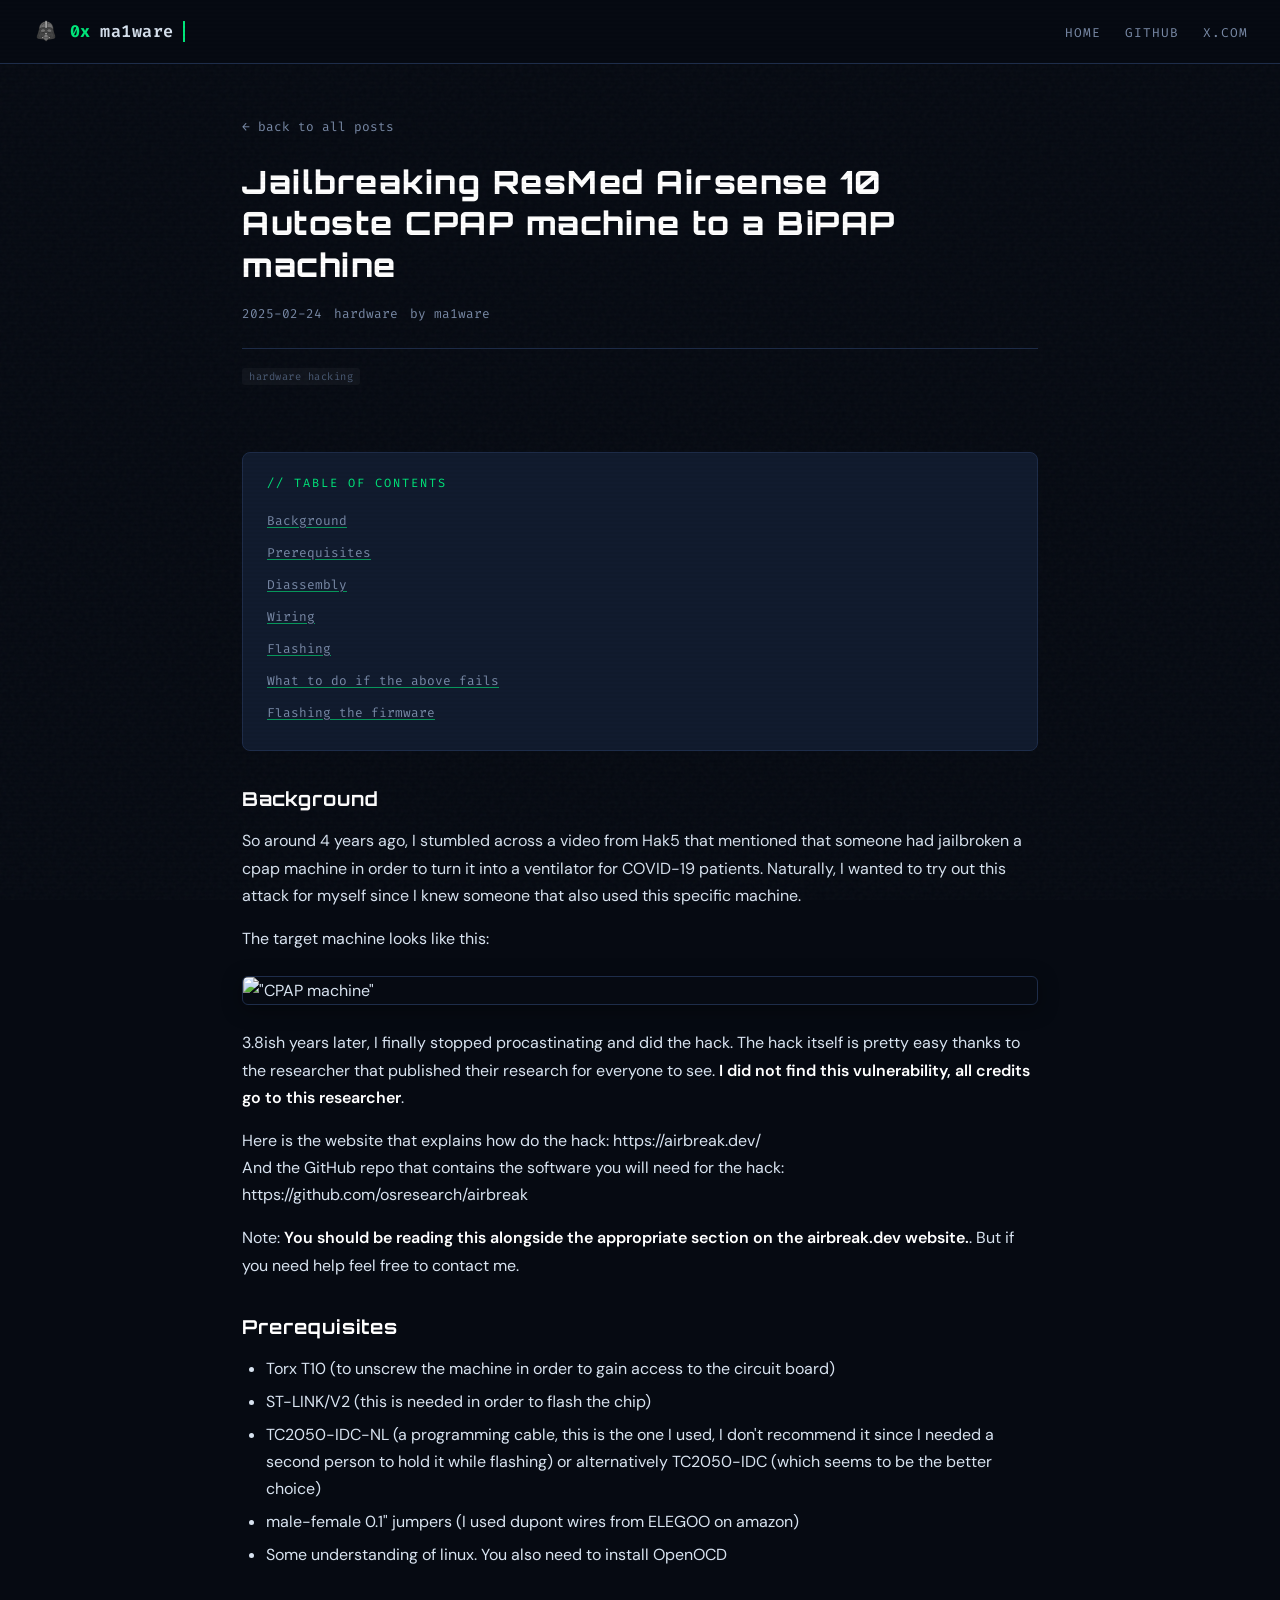
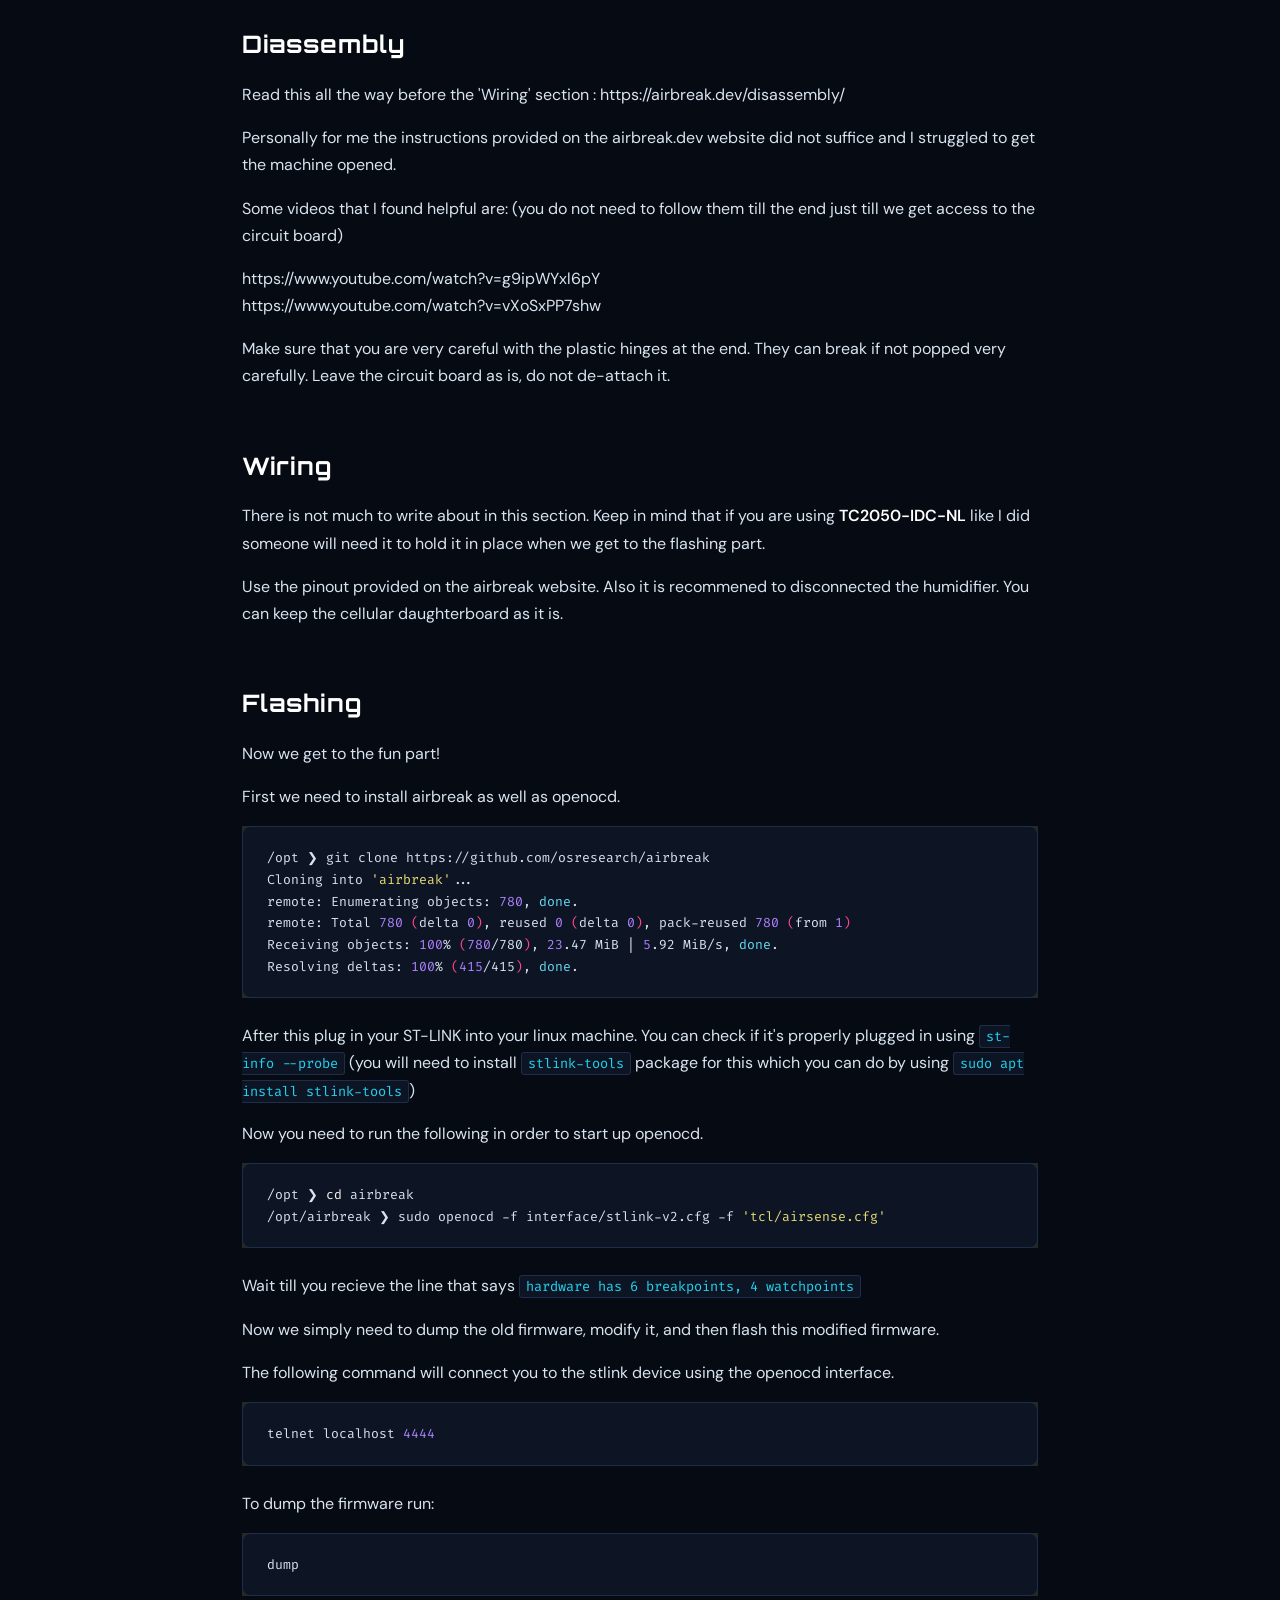
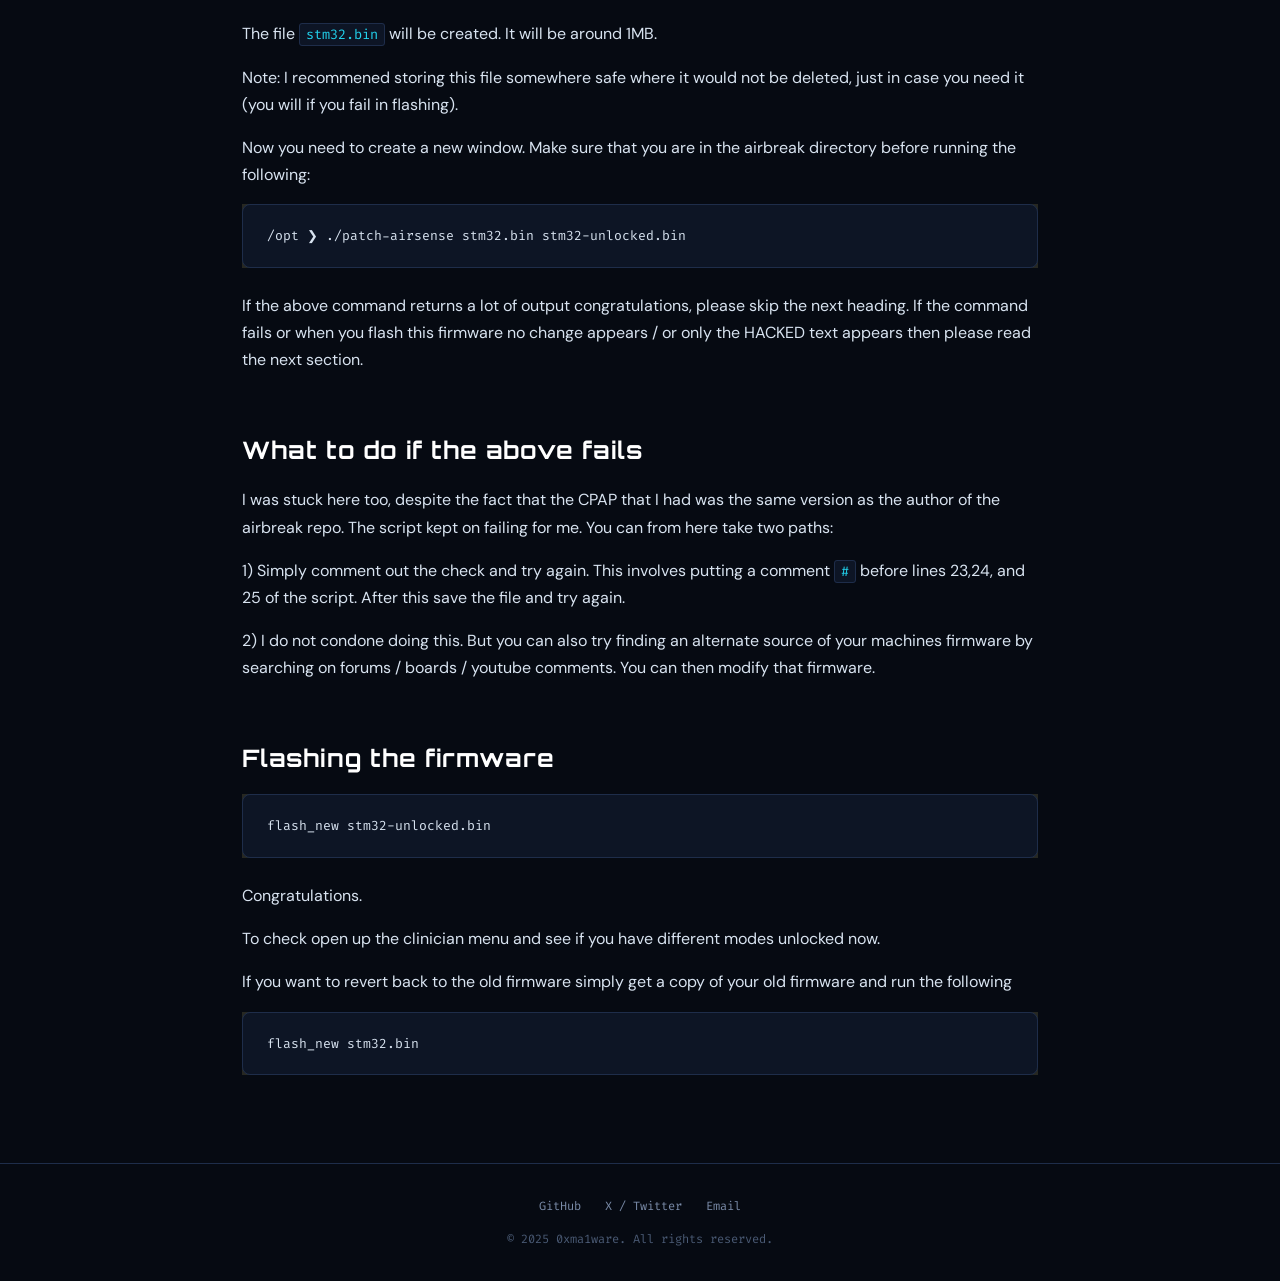
==== posts/cpap-jailbreak.html @ 5221f712 "Initial deploy" ====
<!DOCTYPE html>
<html lang="en">
<head>
  <meta charset="UTF-8">
  <meta name="viewport" content="width=device-width, initial-scale=1.0">
  <title>Jailbreaking ResMed Airsense 10 Autoste CPAP machine to a BiPAP machine — 0xma1ware</title>
  <meta name="description" content="So around 4 years ago, I stumbled across a video from Hak5 that mentioned that someone had jailbroken a cpap machine in order to turn it into a ventilator for COVID-19 patients. Naturally, I wanted to">
  <meta name="author" content="ma1ware">
  <meta name="robots" content="index, follow">
  <link rel="canonical" href="https://0xma1ware.github.io/posts/cpap-jailbreak.html">
  <meta property="og:title" content="Jailbreaking ResMed Airsense 10 Autoste CPAP machine to a BiPAP machine">
  <meta property="og:description" content="So around 4 years ago, I stumbled across a video from Hak5 that mentioned that someone had jailbroken a cpap machine in order to turn it into a ventilator for COVID-19 patients. Naturally, I wanted to">
  <meta property="og:type" content="article">
  <meta property="og:url" content="https://0xma1ware.github.io/posts/cpap-jailbreak.html">
  <meta property="og:image" content="https://0xma1ware.github.io/favicon.ico">
  <meta property="article:published_time" content="2025-02-24">
  <meta property="article:author" content="ma1ware">
  <meta name="twitter:card" content="summary">
  <meta name="twitter:site" content="@0xma1ware">
  <meta name="twitter:title" content="Jailbreaking ResMed Airsense 10 Autoste CPAP machine to a BiPAP machine">
  <meta name="twitter:description" content="So around 4 years ago, I stumbled across a video from Hak5 that mentioned that someone had jailbroken a cpap machine in order to turn it into a ventilator for COVID-19 patients. Naturally, I wanted to">
  <link rel="icon" href="../favicon.ico">
  <link rel="preconnect" href="https://fonts.googleapis.com">
  <link rel="preconnect" href="https://fonts.gstatic.com" crossorigin>
  <link href="https://fonts.googleapis.com/css2?family=DM+Sans:wght@400;500;600;700&family=Fira+Code:wght@400;500;600&family=Orbitron:wght@600;700;800;900&display=swap" rel="stylesheet">
  <link rel="stylesheet" href="../css/style.css">
  <script type="application/ld+json">
  {
    "@context": "https://schema.org", "@type": "BlogPosting",
    "headline": "Jailbreaking ResMed Airsense 10 Autoste CPAP machine to a BiPAP machine", "description": "So around 4 years ago, I stumbled across a video from Hak5 that mentioned that someone had jailbroken a cpap machine in order to turn it into a ventilator for COVID-19 patients. Naturally, I wanted to",
    "datePublished": "2025-02-24",
    "author": { "@type": "Person", "name": "ma1ware", "url": "https://github.com/0xma1ware" },
    "publisher": { "@type": "Person", "name": "ma1ware" },
    "mainEntityOfPage": { "@type": "WebPage", "@id": "https://0xma1ware.github.io/posts/cpap-jailbreak.html" }
  }
  </script>
</head>
<body>
  <header class="site-header">
    <a href="../" class="site-logo"><img src="../favicon.ico" alt="logo"><span class="prefix">0x</span>ma1ware<span class="cursor-blink"></span></a>
    <button class="menu-toggle" aria-label="Menu" onclick="document.querySelector('.site-nav').classList.toggle('open')">
      <span></span><span></span><span></span>
    </button>
    <nav><ul class="site-nav">
      <li><a href="../">home</a></li>
      <li><a href="https://github.com/0xma1ware" target="_blank" rel="noopener">github</a></li>
      <li><a href="https://x.com/0xma1ware" target="_blank" rel="noopener">x.com</a></li>
    </ul></nav>
  </header>

  <div class="post-header animate-in">
    <a href="../" class="back-link">&larr; back to all posts</a>
    <h1>Jailbreaking ResMed Airsense 10 Autoste CPAP machine to a BiPAP machine</h1>
    <div class="post-meta">
      <span>2025-02-24</span>
      <span class="category hardware">hardware</span>
      
      <span>by ma1ware</span>
    </div>
    <div class="tags" style="margin-top:.75rem;"><span class="tag">hardware hacking</span></div>
  </div>

  <article class="post-content animate-in">
    <div class="toc"><div class="toc-title">// Table of Contents</div><ul><li class="toc-h2"><a href="#background">Background</a></li><li class="toc-h2"><a href="#prerequisites">Prerequisites</a></li><li class="toc-h1"><a href="#diassembly">Diassembly</a></li><li class="toc-h1"><a href="#wiring">Wiring</a></li><li class="toc-h1"><a href="#flashing">Flashing</a></li><li class="toc-h1"><a href="#what-to-do-if-the-above-fails">What to do if the above fails</a></li><li class="toc-h1"><a href="#flashing-the-firmware">Flashing the firmware</a></li></ul></div>
    <h2 id="background">Background</h2>
<p>So around 4 years ago, I stumbled across a video from Hak5 that mentioned that someone had jailbroken a cpap machine in order to turn it into a ventilator for COVID-19 patients. Naturally, I wanted to try out this attack for myself since I knew someone that also used this specific machine. </p>
<p>The target machine looks like this:</p>
<p><img alt="&quot;CPAP machine&quot;" src="https://encrypted-tbn2.gstatic.com/shopping?q=tbn:ANd9GcSgDNtsyXxOxDZkY7WYHFX2xulqKzHqW1wJB3QRweXWXGwczwi-vBN7bbda9fKr2TRibIV-XeZ3ooEKeeqEE5GjpCUx60dBHDgu2SUo7MgXHOjtsBrXcTtrdw" /></p>
<p>3.8ish years later, I finally stopped procastinating and did the hack. The hack itself is pretty easy thanks to the researcher that published their research for everyone to see. <strong>I did not find this vulnerability, all credits go to this researcher</strong>.</p>
<p>Here is the website that explains how do the hack: https://airbreak.dev/<br />
And the GitHub repo that contains the software you will need for the hack: https://github.com/osresearch/airbreak</p>
<p>Note: <strong>You should be reading this alongside the appropriate section on the airbreak.dev website.</strong>. But if you need help feel free to contact me. </p>
<h2 id="prerequisites">Prerequisites</h2>
<ul>
<li>Torx T10 (to unscrew the machine in order to gain access to the circuit board)</li>
<li>ST-LINK/V2 (this is needed in order to flash the chip)</li>
<li>TC2050-IDC-NL (a programming cable, this is the one I used, I don't recommend it since I needed a second person to hold it while flashing) or alternatively TC2050-IDC (which seems to be the better choice)</li>
<li>male-female 0.1" jumpers (I used dupont wires from ELEGOO on amazon)</li>
<li>Some understanding of linux. You also need to install OpenOCD</li>
</ul>
<h1 id="diassembly">Diassembly</h1>
<p>Read this all the way before the 'Wiring' section : https://airbreak.dev/disassembly/</p>
<p>Personally for me the instructions provided on the airbreak.dev website did not suffice and I struggled to get the machine opened. </p>
<p>Some videos that I found helpful are: (you do not need to follow them till the end just till we get access to the circuit board)</p>
<p>https://www.youtube.com/watch?v=g9ipWYxl6pY<br />
https://www.youtube.com/watch?v=vXoSxPP7shw</p>
<p>Make sure that you are very careful with the plastic hinges at the end. They can break if not popped very carefully. Leave the circuit board as is, do not de-attach it.</p>
<h1 id="wiring">Wiring</h1>
<p>There is not much to write about in this section. Keep in mind that if you are using <strong>TC2050-IDC-NL</strong> like I did someone will need it to hold it in place when we get to the flashing part.</p>
<p>Use the pinout provided on the airbreak website. Also it is recommened to disconnected the humidifier. You can keep the cellular daughterboard as it is.</p>
<h1 id="flashing">Flashing</h1>
<p>Now we get to the fun part!</p>
<p>First we need to install airbreak as well as openocd.</p>
<div class="highlight" style="background: #272822"><pre style="line-height: 125%;"><span></span><code>/opt<span style="color: #F8F8F2"> </span>❯<span style="color: #F8F8F2"> </span>git<span style="color: #F8F8F2"> </span>clone<span style="color: #F8F8F2"> </span>https://github.com/osresearch/airbreak<span style="color: #F8F8F2">                                       </span>
Cloning<span style="color: #F8F8F2"> </span>into<span style="color: #F8F8F2"> </span><span style="color: #E6DB74">&#39;airbreak&#39;</span>...
remote:<span style="color: #F8F8F2"> </span>Enumerating<span style="color: #F8F8F2"> </span>objects:<span style="color: #F8F8F2"> </span><span style="color: #AE81FF">780</span>,<span style="color: #F8F8F2"> </span><span style="color: #66D9EF">done</span>.
remote:<span style="color: #F8F8F2"> </span>Total<span style="color: #F8F8F2"> </span><span style="color: #AE81FF">780</span><span style="color: #F8F8F2"> </span><span style="color: #FF4689">(</span>delta<span style="color: #F8F8F2"> </span><span style="color: #AE81FF">0</span><span style="color: #FF4689">)</span>,<span style="color: #F8F8F2"> </span>reused<span style="color: #F8F8F2"> </span><span style="color: #AE81FF">0</span><span style="color: #F8F8F2"> </span><span style="color: #FF4689">(</span>delta<span style="color: #F8F8F2"> </span><span style="color: #AE81FF">0</span><span style="color: #FF4689">)</span>,<span style="color: #F8F8F2"> </span>pack-reused<span style="color: #F8F8F2"> </span><span style="color: #AE81FF">780</span><span style="color: #F8F8F2"> </span><span style="color: #FF4689">(</span>from<span style="color: #F8F8F2"> </span><span style="color: #AE81FF">1</span><span style="color: #FF4689">)</span>
Receiving<span style="color: #F8F8F2"> </span>objects:<span style="color: #F8F8F2"> </span><span style="color: #AE81FF">100</span>%<span style="color: #F8F8F2"> </span><span style="color: #FF4689">(</span><span style="color: #AE81FF">780</span>/780<span style="color: #FF4689">)</span>,<span style="color: #F8F8F2"> </span><span style="color: #AE81FF">23</span>.47<span style="color: #F8F8F2"> </span>MiB<span style="color: #F8F8F2"> | </span><span style="color: #AE81FF">5</span>.92<span style="color: #F8F8F2"> </span>MiB/s,<span style="color: #F8F8F2"> </span><span style="color: #66D9EF">done</span>.
Resolving<span style="color: #F8F8F2"> </span>deltas:<span style="color: #F8F8F2"> </span><span style="color: #AE81FF">100</span>%<span style="color: #F8F8F2"> </span><span style="color: #FF4689">(</span><span style="color: #AE81FF">415</span>/415<span style="color: #FF4689">)</span>,<span style="color: #F8F8F2"> </span><span style="color: #66D9EF">done</span>.
</code></pre></div>

<p>After this plug in your ST-LINK into your linux machine. You can check if it's properly plugged in using <code>st-info --probe</code> (you will need to install <code>stlink-tools</code> package for this which you can do by using <code>sudo apt install stlink-tools</code>)</p>
<p>Now you need to run the following in order to start up openocd.</p>
<div class="highlight" style="background: #272822"><pre style="line-height: 125%;"><span></span><code>/opt<span style="color: #F8F8F2"> </span>❯<span style="color: #F8F8F2"> cd </span>airbreak<span style="color: #F8F8F2"> </span>
/opt/airbreak<span style="color: #F8F8F2"> </span>❯<span style="color: #F8F8F2"> </span>sudo<span style="color: #F8F8F2"> </span>openocd<span style="color: #F8F8F2"> </span>-f<span style="color: #F8F8F2"> </span>interface/stlink-v2.cfg<span style="color: #F8F8F2"> </span>-f<span style="color: #F8F8F2"> </span><span style="color: #E6DB74">&#39;tcl/airsense.cfg&#39;</span>
</code></pre></div>

<p>Wait till you recieve the line that says <code>hardware has 6 breakpoints, 4 watchpoints</code></p>
<p>Now we simply need to dump the old firmware, modify it, and then flash this modified firmware.</p>
<p>The following command will connect you to the stlink device using the openocd interface.</p>
<div class="highlight" style="background: #272822"><pre style="line-height: 125%;"><span></span><code>telnet<span style="color: #F8F8F2"> </span>localhost<span style="color: #F8F8F2"> </span><span style="color: #AE81FF">4444</span>
</code></pre></div>

<p>To dump the firmware run:</p>
<div class="highlight" style="background: #272822"><pre style="line-height: 125%;"><span></span><code>dump
</code></pre></div>

<p>The file <code>stm32.bin</code> will be created. It will be around 1MB.</p>
<p>Note: I recommened storing this file somewhere safe where it would not be deleted, just in case you need it (you will if you fail in flashing).</p>
<p>Now you need to create a new window. Make sure that you are in the airbreak directory before running the following:</p>
<div class="highlight" style="background: #272822"><pre style="line-height: 125%;"><span></span><code>/opt<span style="color: #F8F8F2"> </span>❯<span style="color: #F8F8F2"> </span>./patch-airsense<span style="color: #F8F8F2"> </span>stm32.bin<span style="color: #F8F8F2"> </span>stm32-unlocked.bin
</code></pre></div>

<p>If the above command returns a lot of output congratulations, please skip the next heading. If the command fails or when you flash this firmware no change appears / or only the HACKED text appears  then please read the next section.</p>
<h1 id="what-to-do-if-the-above-fails">What to do if the above fails</h1>
<p>I was stuck here too, despite the fact that the CPAP that I had was the same version as the author of the airbreak repo. The script kept on failing for me. You can from here take two paths:</p>
<p>1) Simply comment out the check and try again. This involves putting a comment <code>#</code> before lines 23,24, and 25 of the script. After this save the file and try again.</p>
<p>2) I do not condone doing this. But you can also try finding an alternate source of your machines firmware by searching on forums / boards / youtube comments. You can then modify that firmware. </p>
<h1 id="flashing-the-firmware">Flashing the firmware</h1>
<div class="highlight" style="background: #272822"><pre style="line-height: 125%;"><span></span><code>flash_new<span style="color: #F8F8F2"> </span>stm32-unlocked.bin
</code></pre></div>

<p>Congratulations. </p>
<p>To check open up the clinician menu and see if you have different modes unlocked now.</p>
<p>If you want to revert back to the old firmware simply get a copy of your old firmware and run the following</p>
<div class="highlight" style="background: #272822"><pre style="line-height: 125%;"><span></span><code>flash_new<span style="color: #F8F8F2"> </span>stm32.bin
</code></pre></div>
  </article>

  <footer class="site-footer">
    <div class="footer-links">
      <a href="https://github.com/0xma1ware" target="_blank" rel="noopener">GitHub</a>
      <a href="https://x.com/0xma1ware" target="_blank" rel="noopener">X / Twitter</a>
      <a href="mailto:ma1ware@protonmail.com">Email</a>
    </div>
    <p>&copy; 2025 0xma1ware. All rights reserved.</p>
  </footer>
</body>
</html>
---- css/style.css ----
/* ===== RESET & BASE ===== */
*,*::before,*::after{box-sizing:border-box;margin:0;padding:0}

:root {
  --bg-deep: #060a12;
  --bg-base: #0b1120;
  --bg-card: #111b2e;
  --bg-card-hover: #162036;
  --bg-code: #0d1525;
  --border: #1e2d4a;
  --border-glow: #00e87b33;
  --accent: #00e87b;
  --accent-dim: #00e87b99;
  --accent-bright: #33ff99;
  --cyan: #22d3ee;
  --red: #f43f5e;
  --amber: #f59e0b;
  --purple: #a78bfa;
  --text: #d8e3f0;
  --text-muted: #7a8ba8;
  --text-dim: #4a5a74;
  --font-display: 'Orbitron', sans-serif;
  --font-body: 'DM Sans', sans-serif;
  --font-mono: 'Fira Code', 'JetBrains Mono', monospace;
  --max-width: 860px;
  --header-height: 64px;
}

html { scroll-behavior: smooth; }

body {
  font-family: var(--font-body);
  background: var(--bg-deep);
  color: var(--text);
  line-height: 1.7;
  font-size: 16px;
  min-height: 100vh;
  -webkit-font-smoothing: antialiased;
}

/* background noise texture */
body::before {
  content: '';
  position: fixed;
  inset: 0;
  background: url("data:image/svg+xml,%3Csvg viewBox='0 0 256 256' xmlns='http://www.w3.org/2000/svg'%3E%3Cfilter id='n'%3E%3CfeTurbulence type='fractalNoise' baseFrequency='.85' numOctaves='4' stitchTiles='stitch'/%3E%3C/filter%3E%3Crect width='100%25' height='100%25' filter='url(%23n)' opacity='.03'/%3E%3C/svg%3E");
  pointer-events: none;
  z-index: 0;
}

/* ===== SCANLINE OVERLAY ===== */
body::after {
  content: '';
  position: fixed;
  inset: 0;
  background: repeating-linear-gradient(
    0deg,
    transparent,
    transparent 2px,
    rgba(0,0,0,0.03) 2px,
    rgba(0,0,0,0.03) 4px
  );
  pointer-events: none;
  z-index: 9999;
}

a { color: var(--accent); text-decoration: none; transition: color .2s; }
a:hover { color: var(--accent-bright); }

img { max-width: 100%; height: auto; border-radius: 6px; }

/* ===== HEADER ===== */
.site-header {
  position: sticky;
  top: 0;
  z-index: 100;
  height: var(--header-height);
  display: flex;
  align-items: center;
  justify-content: space-between;
  padding: 0 2rem;
  background: var(--bg-deep);
  border-bottom: 1px solid var(--border);
  backdrop-filter: blur(12px);
}

.site-logo {
  font-family: var(--font-mono);
  font-size: 1.05rem;
  font-weight: 600;
  letter-spacing: .5px;
  color: var(--text);
  display: flex;
  align-items: center;
  gap: .6rem;
}

.site-logo .prefix {
  color: var(--accent);
  font-weight: 700;
}

.site-logo .cursor-blink {
  display: inline-block;
  width: 2px;
  height: 1.2em;
  background: var(--accent);
  animation: blink 1s step-end infinite;
  vertical-align: middle;
}

@keyframes blink { 50% { opacity: 0; } }

.site-logo img {
  width: 28px;
  height: 28px;
  border-radius: 4px;
}

.site-nav {
  display: flex;
  gap: 1.5rem;
  list-style: none;
}

.site-nav a {
  font-family: var(--font-mono);
  font-size: .8rem;
  color: var(--text-muted);
  letter-spacing: 1px;
  text-transform: uppercase;
  position: relative;
  padding-bottom: 2px;
}

.site-nav a::after {
  content: '';
  position: absolute;
  bottom: -2px;
  left: 0;
  width: 0;
  height: 1px;
  background: var(--accent);
  transition: width .3s;
}

.site-nav a:hover { color: var(--accent); }
.site-nav a:hover::after { width: 100%; }

/* ===== HERO (INDEX PAGE) ===== */
.hero {
  position: relative;
  padding: 5rem 2rem 4rem;
  text-align: center;
  overflow: hidden;
}

.hero::before {
  content: '';
  position: absolute;
  top: -120px;
  left: 50%;
  transform: translateX(-50%);
  width: 600px;
  height: 600px;
  background: radial-gradient(circle, var(--accent-dim) 0%, transparent 70%);
  opacity: .12;
  pointer-events: none;
}

.hero h1 {
  font-family: var(--font-display);
  font-size: clamp(2rem, 5vw, 3.2rem);
  font-weight: 900;
  letter-spacing: 3px;
  text-transform: uppercase;
  color: #fff;
  margin-bottom: .75rem;
  position: relative;
}

.hero h1 .accent { color: var(--accent); }

.hero .tagline {
  font-family: var(--font-mono);
  font-size: clamp(.85rem, 2vw, 1rem);
  color: var(--text-muted);
  max-width: 560px;
  margin: 0 auto;
}

.hero .tagline::before { content: '> '; color: var(--accent); }

/* ===== POST GRID ===== */
.posts-section {
  max-width: 960px;
  margin: 0 auto;
  padding: 0 2rem 4rem;
}

.section-label {
  font-family: var(--font-mono);
  font-size: .75rem;
  color: var(--accent);
  letter-spacing: 3px;
  text-transform: uppercase;
  margin-bottom: 1.5rem;
  display: flex;
  align-items: center;
  gap: .75rem;
}

.section-label::after {
  content: '';
  flex: 1;
  height: 1px;
  background: linear-gradient(90deg, var(--border), transparent);
}

.post-card {
  display: block;
  background: var(--bg-card);
  border: 1px solid var(--border);
  border-radius: 8px;
  padding: 1.5rem 1.75rem;
  margin-bottom: 1rem;
  transition: all .25s ease;
  position: relative;
  overflow: hidden;
}

.post-card::before {
  content: '';
  position: absolute;
  top: 0; left: 0;
  width: 3px;
  height: 100%;
  background: var(--accent);
  opacity: 0;
  transition: opacity .25s;
}

.post-card:hover {
  background: var(--bg-card-hover);
  border-color: var(--border-glow);
  transform: translateX(4px);
  box-shadow: 0 0 30px rgba(0,232,123,.05);
}

.post-card:hover::before { opacity: 1; }

.post-card .meta {
  display: flex;
  align-items: center;
  gap: 1rem;
  margin-bottom: .6rem;
  font-family: var(--font-mono);
  font-size: .75rem;
  color: var(--text-dim);
}

.post-card .meta .date { color: var(--text-muted); }

.post-card .category {
  background: rgba(0,232,123,.1);
  color: var(--accent);
  padding: 2px 8px;
  border-radius: 3px;
  font-size: .7rem;
  text-transform: uppercase;
  letter-spacing: 1px;
  border: 1px solid rgba(0,232,123,.2);
}

.post-card .category.hardware {
  background: rgba(249,115,22,.1);
  color: #fb923c;
  border-color: rgba(249,115,22,.2);
}

.post-card h2 {
  font-family: var(--font-display);
  font-size: 1.1rem;
  font-weight: 700;
  letter-spacing: 1px;
  color: #fff;
  margin-bottom: .5rem;
  transition: color .2s;
}

.post-card:hover h2 { color: var(--accent); }

.post-card .excerpt {
  font-size: .9rem;
  color: var(--text-muted);
  line-height: 1.6;
  display: -webkit-box;
  -webkit-line-clamp: 2;
  -webkit-box-orient: vertical;
  overflow: hidden;
}

.post-card .tags {
  display: flex;
  flex-wrap: wrap;
  gap: .4rem;
  margin-top: .75rem;
}

.tag {
  font-family: var(--font-mono);
  font-size: .65rem;
  color: var(--text-dim);
  background: rgba(255,255,255,.04);
  padding: 2px 7px;
  border-radius: 3px;
  letter-spacing: .5px;
}

/* Difficulty badges */
.diff {
  font-family: var(--font-mono);
  font-size: .65rem;
  padding: 2px 8px;
  border-radius: 3px;
  letter-spacing: 1px;
  text-transform: uppercase;
  font-weight: 600;
}
.diff.easy { background: rgba(34,197,94,.12); color: #22c55e; border: 1px solid rgba(34,197,94,.2); }
.diff.medium { background: rgba(245,158,11,.12); color: #f59e0b; border: 1px solid rgba(245,158,11,.2); }
.diff.hard { background: rgba(244,63,94,.12); color: #f43f5e; border: 1px solid rgba(244,63,94,.2); }

/* ===== POST PAGE ===== */
.post-header {
  max-width: var(--max-width);
  margin: 0 auto;
  padding: 3rem 2rem 2rem;
  position: relative;
}

.post-header .back-link {
  font-family: var(--font-mono);
  font-size: .8rem;
  color: var(--text-muted);
  display: inline-flex;
  align-items: center;
  gap: .4rem;
  margin-bottom: 1.5rem;
}

.post-header .back-link:hover { color: var(--accent); }

.post-header h1 {
  font-family: var(--font-display);
  font-size: clamp(1.4rem, 4vw, 2rem);
  font-weight: 800;
  letter-spacing: 1.5px;
  color: #fff;
  line-height: 1.3;
  margin-bottom: 1rem;
}

.post-header .post-meta {
  display: flex;
  flex-wrap: wrap;
  align-items: center;
  gap: .75rem;
  font-family: var(--font-mono);
  font-size: .8rem;
  color: var(--text-muted);
  padding-bottom: 1.5rem;
  border-bottom: 1px solid var(--border);
}

/* ===== POST CONTENT ===== */
.post-content {
  max-width: var(--max-width);
  margin: 0 auto;
  padding: 2rem 2rem 4rem;
}

.post-content h1 {
  font-family: var(--font-display);
  font-size: 1.5rem;
  font-weight: 700;
  letter-spacing: 1px;
  color: #fff;
  margin: 2.5rem 0 1rem;
  padding-top: 1rem;
}

.post-content h2 {
  font-family: var(--font-display);
  font-size: 1.2rem;
  font-weight: 700;
  letter-spacing: 1px;
  color: #fff;
  margin: 2rem 0 .75rem;
}

.post-content h3, .post-content h4 {
  font-family: var(--font-display);
  font-size: 1rem;
  font-weight: 600;
  letter-spacing: .5px;
  color: var(--text);
  margin: 1.5rem 0 .5rem;
}

.post-content h5, .post-content h6 {
  font-family: var(--font-mono);
  font-size: .85rem;
  font-weight: 600;
  color: var(--accent);
  margin: 1.25rem 0 .5rem;
}

.post-content p {
  margin-bottom: 1rem;
  color: var(--text);
}

.post-content ul, .post-content ol {
  margin: .75rem 0 1rem 1.5rem;
  color: var(--text);
}

.post-content li { margin-bottom: .35rem; }

.post-content strong { color: #fff; font-weight: 600; }

.post-content hr {
  border: none;
  height: 1px;
  background: var(--border);
  margin: 2rem 0;
}

.post-content img {
  display: block;
  margin: 1.5rem auto;
  border: 1px solid var(--border);
  border-radius: 6px;
  box-shadow: 0 4px 20px rgba(0,0,0,.4);
}

.post-content a {
  color: var(--accent);
  text-decoration: underline;
  text-underline-offset: 2px;
  text-decoration-color: var(--accent-dim);
}

.post-content a:hover {
  color: var(--accent-bright);
  text-decoration-color: var(--accent-bright);
}

/* code blocks */
.post-content code {
  font-family: var(--font-mono);
  font-size: .85em;
  background: var(--bg-code);
  color: var(--cyan);
  padding: 2px 6px;
  border-radius: 3px;
  border: 1px solid var(--border);
}

.post-content pre {
  background: var(--bg-code);
  border: 1px solid var(--border);
  border-radius: 8px;
  padding: 1.25rem 1.5rem;
  margin: 1rem 0 1.5rem;
  overflow-x: auto;
  position: relative;
}

.post-content pre code {
  background: none;
  border: none;
  padding: 0;
  color: var(--text);
  font-size: .82rem;
  line-height: 1.65;
}

/* scrollbar */
.post-content pre::-webkit-scrollbar { height: 6px; }
.post-content pre::-webkit-scrollbar-track { background: var(--bg-code); }
.post-content pre::-webkit-scrollbar-thumb { background: var(--border); border-radius: 3px; }

.post-content blockquote {
  border-left: 3px solid var(--accent);
  padding: .75rem 1rem;
  margin: 1rem 0;
  background: rgba(0,232,123,.04);
  border-radius: 0 6px 6px 0;
  color: var(--text-muted);
}

/* ===== TABLE OF CONTENTS ===== */
.toc {
  background: var(--bg-card);
  border: 1px solid var(--border);
  border-radius: 8px;
  padding: 1.25rem 1.5rem;
  margin-bottom: 2rem;
}

.toc-title {
  font-family: var(--font-mono);
  font-size: .75rem;
  color: var(--accent);
  letter-spacing: 2px;
  text-transform: uppercase;
  margin-bottom: .75rem;
}

.toc ul {
  list-style: none;
  margin: 0;
  padding: 0;
}

.toc li { margin-bottom: .3rem; }

.toc a {
  font-family: var(--font-mono);
  font-size: .8rem;
  color: var(--text-muted);
  transition: color .2s;
}

.toc a:hover { color: var(--accent); }

.toc .toc-h2 { padding-left: 0; }
.toc .toc-h3 { padding-left: 1rem; }
.toc .toc-h4 { padding-left: 2rem; }

/* ===== FOOTER ===== */
.site-footer {
  border-top: 1px solid var(--border);
  padding: 2rem;
  text-align: center;
  font-family: var(--font-mono);
  font-size: .75rem;
  color: var(--text-dim);
}

.site-footer a { color: var(--text-muted); }
.site-footer a:hover { color: var(--accent); }

.footer-links {
  display: flex;
  justify-content: center;
  gap: 1.5rem;
  margin-bottom: .75rem;
}

/* ===== 404 ===== */
.not-found {
  text-align: center;
  padding: 6rem 2rem;
}

.not-found h1 {
  font-family: var(--font-display);
  font-size: 5rem;
  color: var(--accent);
  letter-spacing: 5px;
}

.not-found p {
  font-family: var(--font-mono);
  color: var(--text-muted);
  margin-top: 1rem;
}

/* ===== CATEGORY FILTER ===== */
.category-filter {
  display: flex;
  flex-wrap: wrap;
  gap: .5rem;
  margin-bottom: 1.5rem;
}

.filter-btn {
  font-family: var(--font-mono);
  font-size: .75rem;
  letter-spacing: 1px;
  text-transform: uppercase;
  color: var(--text-muted);
  background: var(--bg-card);
  border: 1px solid var(--border);
  border-radius: 5px;
  padding: 6px 14px;
  cursor: pointer;
  transition: all .2s;
}

.filter-btn:hover {
  color: var(--accent);
  border-color: var(--accent-dim);
  background: rgba(0,232,123,.06);
}

.filter-btn.active {
  color: var(--bg-deep);
  background: var(--accent);
  border-color: var(--accent);
  font-weight: 600;
}

/* ===== PAGINATION ===== */
.pagination {
  display: flex;
  justify-content: center;
  align-items: center;
  gap: 1rem;
  margin-top: 2rem;
  font-family: var(--font-mono);
  font-size: .8rem;
}

.pagination button {
  font-family: var(--font-mono);
  font-size: .8rem;
  color: var(--accent);
  background: var(--bg-card);
  border: 1px solid var(--border);
  border-radius: 5px;
  padding: 8px 18px;
  cursor: pointer;
  transition: all .2s;
  letter-spacing: .5px;
}

.pagination button:hover:not(:disabled) {
  background: rgba(0,232,123,.1);
  border-color: var(--accent-dim);
}

.pagination button:disabled {
  opacity: .3;
  cursor: not-allowed;
}

.pagination .page-info {
  color: var(--text-dim);
}

.post-card.hidden {
  display: none;
}

/* ===== ANIMATIONS ===== */
@keyframes fadeUp {
  from { opacity: 0; transform: translateY(16px); }
  to { opacity: 1; transform: translateY(0); }
}

.animate-in {
  animation: fadeUp .5s ease both;
}

.post-card:nth-child(1) { animation-delay: .05s; }
.post-card:nth-child(2) { animation-delay: .1s; }
.post-card:nth-child(3) { animation-delay: .15s; }
.post-card:nth-child(4) { animation-delay: .2s; }
.post-card:nth-child(5) { animation-delay: .25s; }
.post-card:nth-child(6) { animation-delay: .3s; }

/* ===== RESPONSIVE ===== */
@media (max-width: 640px) {
  .site-header { padding: 0 1rem; }
  .site-nav { gap: .75rem; }
  .site-nav a { font-size: .7rem; }
  .hero { padding: 3rem 1.25rem 2.5rem; }
  .posts-section { padding: 0 1rem 3rem; }
  .post-header { padding: 2rem 1.25rem 1.5rem; }
  .post-content { padding: 1.5rem 1.25rem 3rem; }
  .post-card { padding: 1.25rem; }
  .post-card .meta { flex-wrap: wrap; gap: .5rem; }
}

/* Mobile hamburger */
.menu-toggle { display: none; background: none; border: none; cursor: pointer; padding: 4px; }
.menu-toggle span { display: block; width: 22px; height: 2px; background: var(--text-muted); margin: 5px 0; transition: .3s; }

@media (max-width: 480px) {
  .menu-toggle { display: block; }
  .site-nav {
    display: none;
    position: absolute;
    top: var(--header-height);
    right: 0;
    background: var(--bg-base);
    border: 1px solid var(--border);
    border-radius: 0 0 8px 8px;
    flex-direction: column;
    padding: 1rem 1.5rem;
    gap: 1rem;
  }
  .site-nav.open { display: flex; }
}
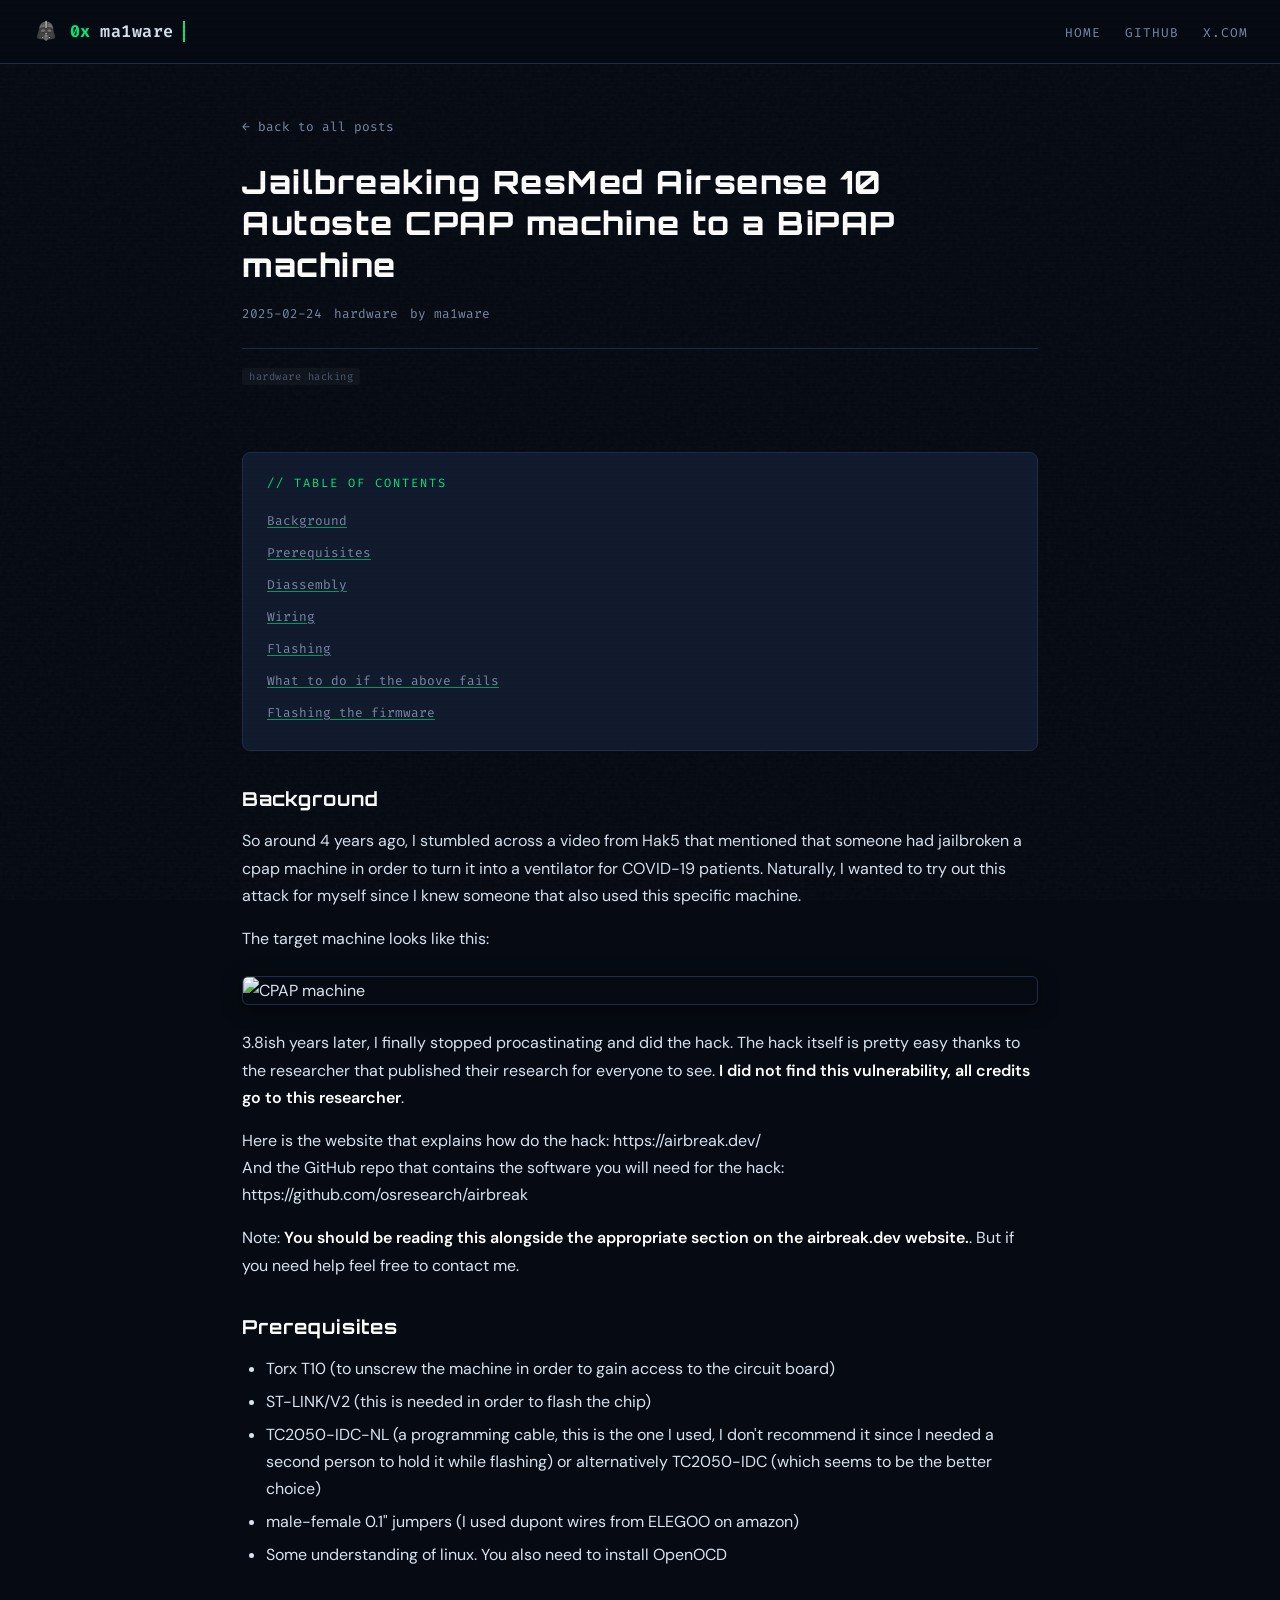
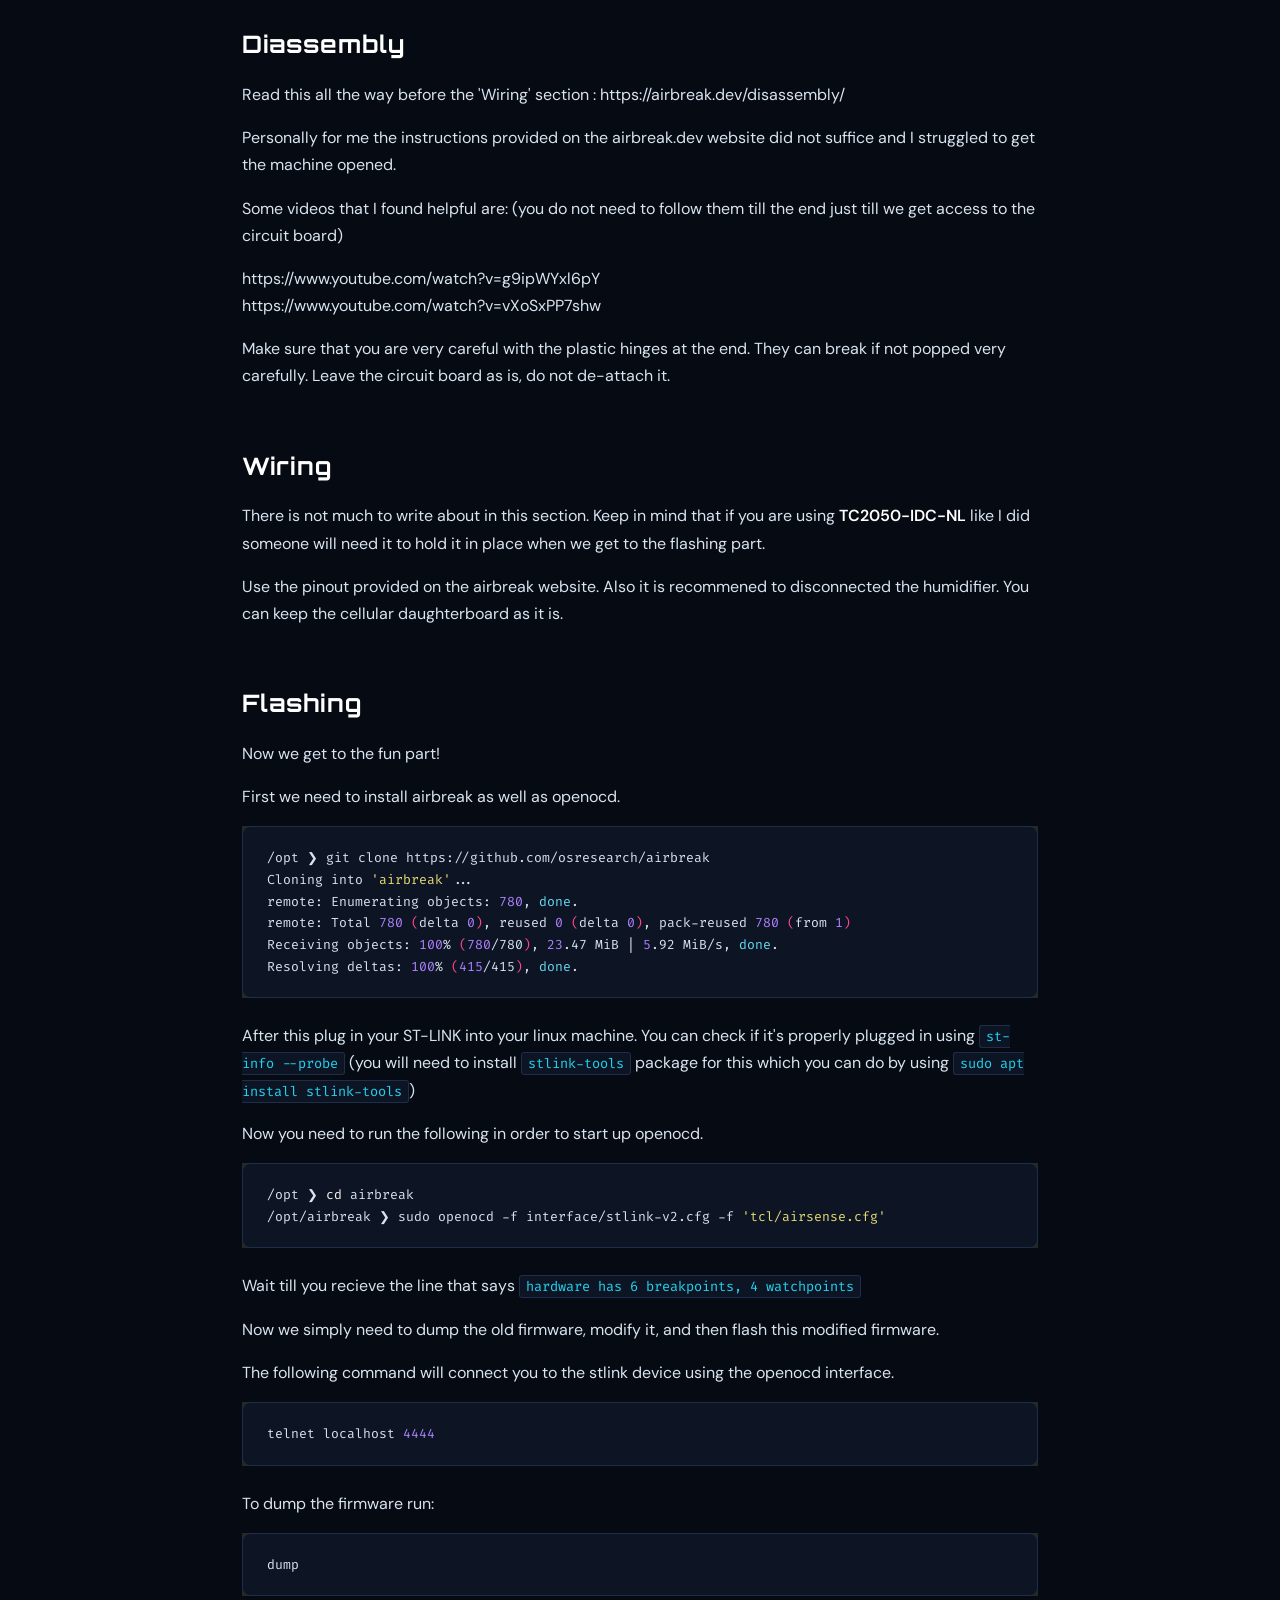
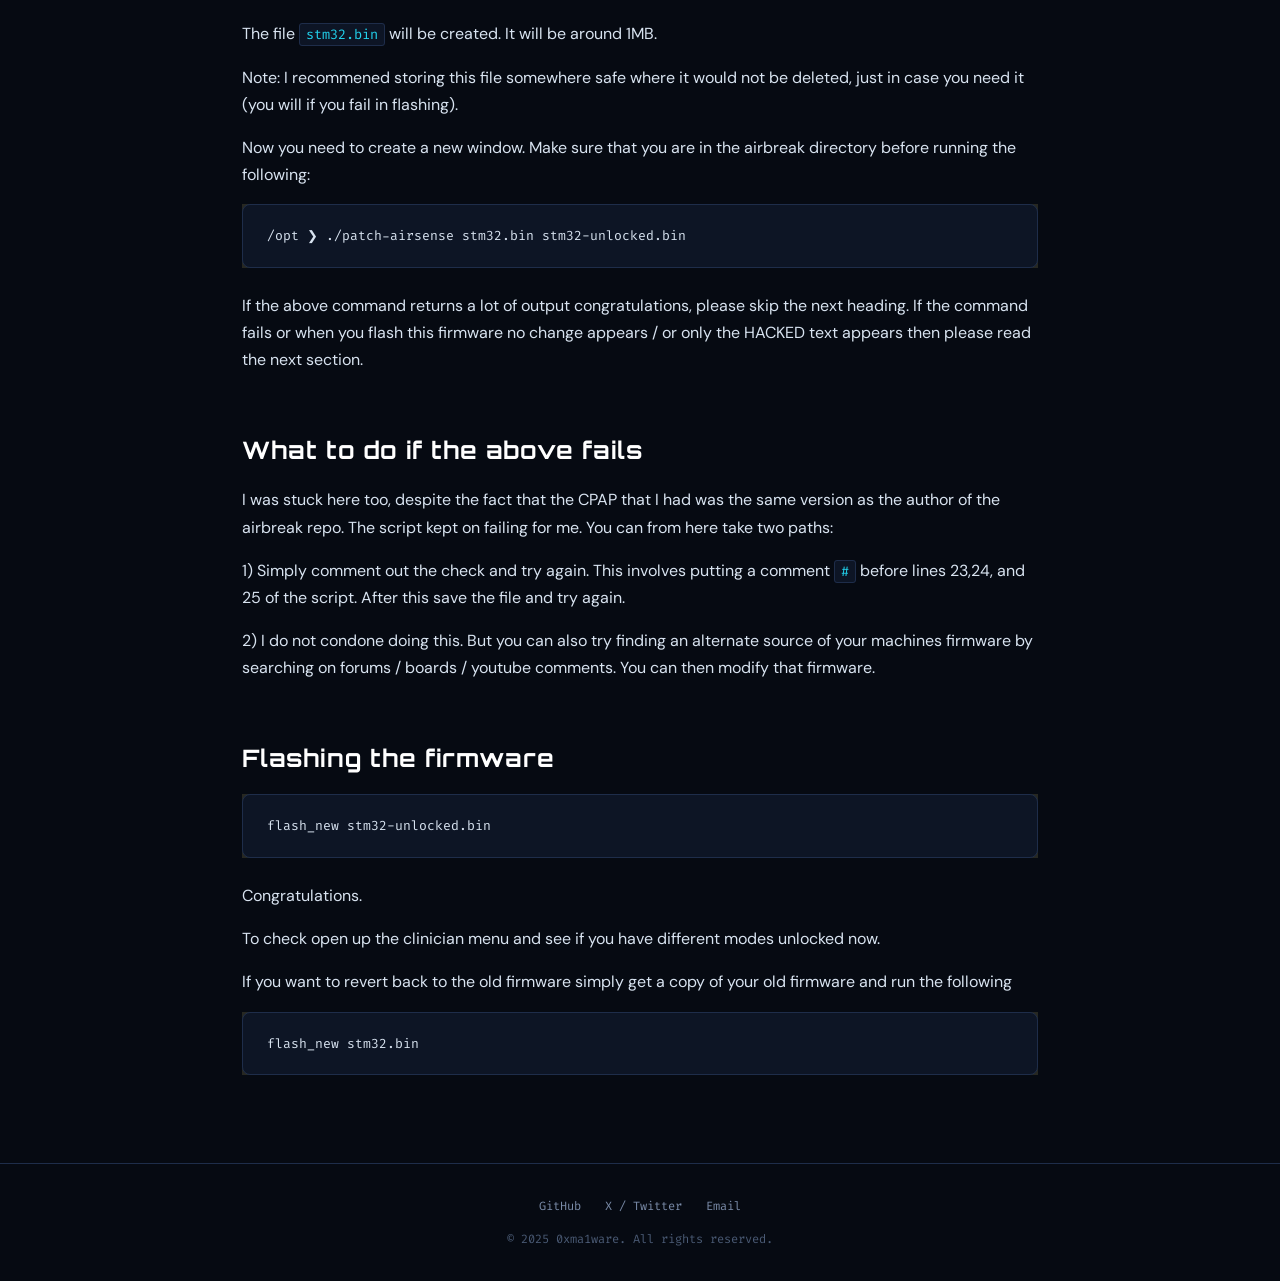
==== commit df454d3f: "Fix SEO issues and improve website performance Co-authored-by: 0xma1ware <34597083+0xma1ware@users.n" ====
--- a/posts/cpap-jailbreak.html
+++ b/posts/cpap-jailbreak.html
@@ -4,21 +4,23 @@
   <meta charset="UTF-8">
   <meta name="viewport" content="width=device-width, initial-scale=1.0">
   <title>Jailbreaking ResMed Airsense 10 Autoste CPAP machine to a BiPAP machine — 0xma1ware</title>
-  <meta name="description" content="So around 4 years ago, I stumbled across a video from Hak5 that mentioned that someone had jailbroken a cpap machine in order to turn it into a ventilator for COVID-19 patients. Naturally, I wanted to">
+  <meta name="description" content="So around 4 years ago, I stumbled across a video from Hak5 that mentioned that someone had jailbroken a cpap machine in order to turn it into a ventilator...">
   <meta name="author" content="ma1ware">
   <meta name="robots" content="index, follow">
+  <meta name="google-site-verification" content="42n3AA2IgDxO8o4pe3uUfhhTOVxKJhs4OsDTbEtJNqc">
   <link rel="canonical" href="https://0xma1ware.github.io/posts/cpap-jailbreak.html">
   <meta property="og:title" content="Jailbreaking ResMed Airsense 10 Autoste CPAP machine to a BiPAP machine">
-  <meta property="og:description" content="So around 4 years ago, I stumbled across a video from Hak5 that mentioned that someone had jailbroken a cpap machine in order to turn it into a ventilator for COVID-19 patients. Naturally, I wanted to">
+  <meta property="og:description" content="So around 4 years ago, I stumbled across a video from Hak5 that mentioned that someone had jailbroken a cpap machine in order to turn it into a ventilator...">
   <meta property="og:type" content="article">
   <meta property="og:url" content="https://0xma1ware.github.io/posts/cpap-jailbreak.html">
-  <meta property="og:image" content="https://0xma1ware.github.io/favicon.ico">
+  <meta property="og:image" content="https://encrypted-tbn2.gstatic.com/shopping?q=tbn:ANd9GcSgDNtsyXxOxDZkY7WYHFX2xulqKzHqW1wJB3QRweXWXGwczwi-vBN7bbda9fKr2TRibIV-XeZ3ooEKeeqEE5GjpCUx60dBHDgu2SUo7MgXHOjtsBrXcTtrdw">
   <meta property="article:published_time" content="2025-02-24">
   <meta property="article:author" content="ma1ware">
-  <meta name="twitter:card" content="summary">
+  <meta name="twitter:card" content="summary_large_image">
   <meta name="twitter:site" content="@0xma1ware">
   <meta name="twitter:title" content="Jailbreaking ResMed Airsense 10 Autoste CPAP machine to a BiPAP machine">
-  <meta name="twitter:description" content="So around 4 years ago, I stumbled across a video from Hak5 that mentioned that someone had jailbroken a cpap machine in order to turn it into a ventilator for COVID-19 patients. Naturally, I wanted to">
+  <meta name="twitter:description" content="So around 4 years ago, I stumbled across a video from Hak5 that mentioned that someone had jailbroken a cpap machine in order to turn it into a ventilator...">
+  <meta name="twitter:image" content="https://encrypted-tbn2.gstatic.com/shopping?q=tbn:ANd9GcSgDNtsyXxOxDZkY7WYHFX2xulqKzHqW1wJB3QRweXWXGwczwi-vBN7bbda9fKr2TRibIV-XeZ3ooEKeeqEE5GjpCUx60dBHDgu2SUo7MgXHOjtsBrXcTtrdw">
   <link rel="icon" href="../favicon.ico">
   <link rel="preconnect" href="https://fonts.googleapis.com">
   <link rel="preconnect" href="https://fonts.gstatic.com" crossorigin>
@@ -27,7 +29,7 @@
   <script type="application/ld+json">
   {
     "@context": "https://schema.org", "@type": "BlogPosting",
-    "headline": "Jailbreaking ResMed Airsense 10 Autoste CPAP machine to a BiPAP machine", "description": "So around 4 years ago, I stumbled across a video from Hak5 that mentioned that someone had jailbroken a cpap machine in order to turn it into a ventilator for COVID-19 patients. Naturally, I wanted to",
+    "headline": "Jailbreaking ResMed Airsense 10 Autoste CPAP machine to a BiPAP machine", "description": "So around 4 years ago, I stumbled across a video from Hak5 that mentioned that someone had jailbroken a cpap machine in order to turn it into a ventilator...",
     "datePublished": "2025-02-24",
     "author": { "@type": "Person", "name": "ma1ware", "url": "https://github.com/0xma1ware" },
     "publisher": { "@type": "Person", "name": "ma1ware" },
@@ -37,7 +39,7 @@
 </head>
 <body>
   <header class="site-header">
-    <a href="../" class="site-logo"><img src="../favicon.ico" alt="logo"><span class="prefix">0x</span>ma1ware<span class="cursor-blink"></span></a>
+    <a href="../" class="site-logo"><img src="../favicon.ico" alt="logo" width="32" height="32"><span class="prefix">0x</span>ma1ware<span class="cursor-blink"></span></a>
     <button class="menu-toggle" aria-label="Menu" onclick="document.querySelector('.site-nav').classList.toggle('open')">
       <span></span><span></span><span></span>
     </button>
@@ -65,7 +67,7 @@
     <h2 id="background">Background</h2>
 <p>So around 4 years ago, I stumbled across a video from Hak5 that mentioned that someone had jailbroken a cpap machine in order to turn it into a ventilator for COVID-19 patients. Naturally, I wanted to try out this attack for myself since I knew someone that also used this specific machine. </p>
 <p>The target machine looks like this:</p>
-<p><img alt="&quot;CPAP machine&quot;" src="https://encrypted-tbn2.gstatic.com/shopping?q=tbn:ANd9GcSgDNtsyXxOxDZkY7WYHFX2xulqKzHqW1wJB3QRweXWXGwczwi-vBN7bbda9fKr2TRibIV-XeZ3ooEKeeqEE5GjpCUx60dBHDgu2SUo7MgXHOjtsBrXcTtrdw" /></p>
+<p><img alt="CPAP machine" src="https://encrypted-tbn2.gstatic.com/shopping?q=tbn:ANd9GcSgDNtsyXxOxDZkY7WYHFX2xulqKzHqW1wJB3QRweXWXGwczwi-vBN7bbda9fKr2TRibIV-XeZ3ooEKeeqEE5GjpCUx60dBHDgu2SUo7MgXHOjtsBrXcTtrdw"  loading="lazy"/></p>
 <p>3.8ish years later, I finally stopped procastinating and did the hack. The hack itself is pretty easy thanks to the researcher that published their research for everyone to see. <strong>I did not find this vulnerability, all credits go to this researcher</strong>.</p>
 <p>Here is the website that explains how do the hack: https://airbreak.dev/<br />
 And the GitHub repo that contains the software you will need for the hack: https://github.com/osresearch/airbreak</p>
